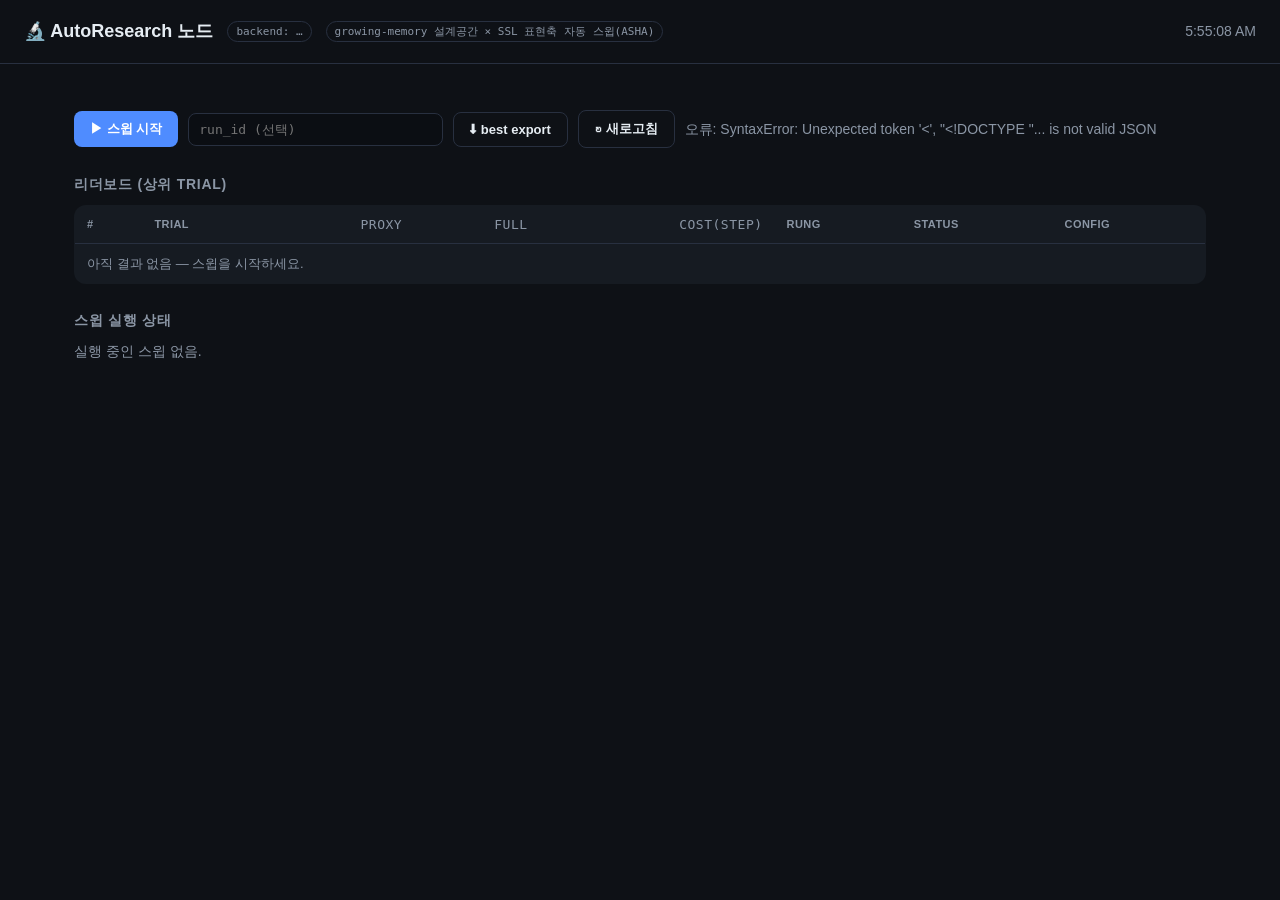
==== web/static/index.html @ ea40912c "feat: AutoResearch 노드 — Pi AI Agent 웹 서비스 + 실물 학습 백엔드 karpathy/autoresearch 원 컨셉(train.py 편집→val_bpb" ====
<!DOCTYPE html>
<html lang="ko">
<head>
<meta charset="utf-8" />
<meta name="viewport" content="width=device-width, initial-scale=1" />
<title>AutoResearch 노드 · 대시보드</title>
<style>
  :root {
    --bg:#0e1116; --panel:#161b22; --line:#283040; --ink:#e6edf3; --mut:#8b96a5;
    --accent:#4f8cff; --good:#3fb950; --warn:#d29922; --bad:#f85149;
    --mono:"SF Mono",ui-monospace,Menlo,Consolas,monospace;
  }
  *{box-sizing:border-box}
  body{margin:0;background:var(--bg);color:var(--ink);
    font:14px/1.5 -apple-system,BlinkMacSystemFont,"Segoe UI",Roboto,sans-serif}
  header{padding:18px 24px;border-bottom:1px solid var(--line);display:flex;
    align-items:center;gap:14px;flex-wrap:wrap}
  header h1{font-size:18px;margin:0;font-weight:650}
  .tag{font:11px/1 var(--mono);padding:4px 8px;border-radius:999px;border:1px solid var(--line);color:var(--mut)}
  main{padding:24px;max-width:1180px;margin:0 auto}
  .cards{display:grid;grid-template-columns:repeat(auto-fit,minmax(180px,1fr));gap:14px;margin-bottom:22px}
  .card{background:var(--panel);border:1px solid var(--line);border-radius:12px;padding:16px}
  .card .k{color:var(--mut);font-size:12px;text-transform:uppercase;letter-spacing:.04em}
  .card .v{font-size:26px;font-weight:680;margin-top:6px}
  .card .s{color:var(--mut);font:12px var(--mono);margin-top:4px;word-break:break-all}
  .bar{display:flex;gap:10px;align-items:center;margin-bottom:14px;flex-wrap:wrap}
  button{background:var(--accent);color:#fff;border:0;border-radius:8px;padding:9px 16px;
    font-weight:600;cursor:pointer;font-size:13px}
  button.ghost{background:transparent;border:1px solid var(--line);color:var(--ink)}
  button:disabled{opacity:.5;cursor:default}
  input{background:#0b0e13;border:1px solid var(--line);color:var(--ink);border-radius:8px;
    padding:8px 10px;font:13px var(--mono)}
  h2{font-size:14px;color:var(--mut);text-transform:uppercase;letter-spacing:.05em;margin:26px 0 10px}
  table{width:100%;border-collapse:collapse;background:var(--panel);border:1px solid var(--line);border-radius:12px;overflow:hidden}
  th,td{text-align:left;padding:10px 12px;border-bottom:1px solid var(--line);font-size:13px}
  th{color:var(--mut);font-weight:600;font-size:11px;text-transform:uppercase;letter-spacing:.04em}
  tr:last-child td{border-bottom:0}
  td.cfg{font:11px var(--mono);color:var(--mut);max-width:420px}
  .pill{font:11px var(--mono);padding:2px 7px;border-radius:6px;border:1px solid var(--line)}
  .pill.done{color:var(--good);border-color:#1f3d29}
  .pill.running{color:var(--warn);border-color:#3d3411}
  .pill.failed{color:var(--bad);border-color:#3d1d1c}
  .num{font:13px var(--mono);text-align:right}
  .runs{display:grid;gap:10px}
  .run{background:var(--panel);border:1px solid var(--line);border-radius:10px;padding:12px 14px}
  .run pre{margin:8px 0 0;font:11px/1.5 var(--mono);color:var(--mut);white-space:pre-wrap;max-height:120px;overflow:auto}
  .muted{color:var(--mut)}
  a{color:var(--accent)}
</style>
</head>
<body>
<header>
  <h1>🔬 AutoResearch 노드</h1>
  <span class="tag" id="backendTag">backend: …</span>
  <span class="tag">growing-memory 설계공간 × SSL 표현축 자동 스윕(ASHA)</span>
  <span class="muted" style="margin-left:auto" id="clock"></span>
</header>
<main>
  <div class="cards" id="cards"></div>

  <div class="bar">
    <button id="btnSweep">▶ 스윕 시작</button>
    <input id="runId" placeholder="run_id (선택)" size="28" />
    <button class="ghost" id="btnExport">⬇ best export</button>
    <button class="ghost" id="btnRefresh">↻ 새로고침</button>
    <span class="muted" id="msg"></span>
  </div>

  <h2>리더보드 (상위 trial)</h2>
  <table id="lbTable">
    <thead><tr>
      <th>#</th><th>trial</th><th class="num">proxy</th><th class="num">full</th>
      <th class="num">cost(step)</th><th>rung</th><th>status</th><th>config</th>
    </tr></thead>
    <tbody id="lbBody"><tr><td colspan="8" class="muted">아직 결과 없음 — 스윕을 시작하세요.</td></tr></tbody>
  </table>

  <h2>스윕 실행 상태</h2>
  <div class="runs" id="runs"><div class="muted">실행 중인 스윕 없음.</div></div>
</main>

<script>
const $ = s => document.querySelector(s);
const fmt = v => v==null ? "—" : (typeof v==="number" ? v.toFixed(4).replace(/\.?0+$/,"") : v);

async function jget(u){ const r=await fetch(u); return r.json(); }
async function jpost(u,b){ const r=await fetch(u,{method:"POST",headers:{"Content-Type":"application/json"},body:JSON.stringify(b||{})}); return r.json(); }

async function refresh(){
  try{
    const s = await jget("/api/summary");
    $("#backendTag").textContent = "backend: " + s.backend;
    const lb = s.leaderboard || {};
    const best = lb.best || {};
    $("#cards").innerHTML = [
      ["trials", lb.trials ?? 0, "scored " + (lb.scored ?? 0)],
      ["best full_score", fmt(best.full_score), best.trial_id ? ("trial " + best.trial_id) : "—"],
      ["best proxy_score", fmt(best.proxy_score), "exploration signal"],
      ["총 학습비용", (lb.total_cost_steps ?? 0).toLocaleString() + " steps", "ASHA rungs"],
      ["NAS 커밋 샤드", (s.nas?.committed_shards ?? 0), "embedded " + (s.nas?.embedded_shards ?? 0)],
    ].map(c=>`<div class="card"><div class="k">${c[0]}</div><div class="v">${c[1]}</div><div class="s">${c[2]}</div></div>`).join("");

    const d = await jget("/api/leaderboard?n=20");
    const rows = d.rows||[];
    $("#lbBody").innerHTML = rows.length ? rows.map((r,i)=>`
      <tr><td>${i+1}</td><td>${r.trial_id}</td>
      <td class="num">${fmt(r.proxy_score)}</td>
      <td class="num">${fmt(r.full_score)}</td>
      <td class="num">${(r.cost||0).toLocaleString()}</td>
      <td>${r.rung}</td>
      <td><span class="pill ${r.status}">${r.status}</span></td>
      <td class="cfg">${cfgStr(r.cfg)}</td></tr>`).join("")
      : `<tr><td colspan="8" class="muted">아직 결과 없음 — 스윕을 시작하세요.</td></tr>`;

    const rd = await jget("/api/runs");
    const runs = rd.runs||[];
    $("#runs").innerHTML = runs.length ? runs.map(r=>`
      <div class="run">
        <b>${r.run_id}</b> <span class="pill ${r.status}">${r.status}</span>
        ${r.summary ? `<span class="muted"> · best full ${fmt(r.summary.best?.full_score)} · rank_corr ${fmt(r.summary.proxy_full_rank_corr)} · gate탈락 ${r.summary.rejected_by_gate}</span>`:""}
        <pre>${(r.last_logs||[]).join("\n")||"…"}</pre>
      </div>`).join("") : `<div class="muted">실행 중인 스윕 없음.</div>`;
  }catch(e){ $("#msg").textContent = "오류: "+e; }
}
function cfgStr(c){ if(!c) return ""; const ssl=c.ssl?` ssl=${c.ssl.encoder}/${c.ssl.positive_pair}`:"";
  return `${c.base_rule}+${c.aggregation} seg=${c.segment_len} d=${c.d_model}L${c.n_layers}${ssl}`; }

$("#btnSweep").onclick = async ()=>{
  $("#btnSweep").disabled=true; $("#msg").textContent="스윕 시작 중…";
  const r = await jpost("/api/sweep",{run_id:$("#runId").value||undefined});
  $("#msg").textContent = r.started ? ("시작됨: "+r.started) : ("오류: "+(r.error||""));
  $("#btnSweep").disabled=false; refresh();
};
$("#btnExport").onclick = async ()=>{
  const r = await jpost("/api/export",{});
  $("#msg").textContent = r.export_path ? ("export → "+r.export_path) : ("오류: "+(r.error||""));
};
$("#btnRefresh").onclick = refresh;
setInterval(()=>{ $("#clock").textContent=new Date().toLocaleTimeString(); }, 1000);
setInterval(refresh, 2500);
refresh();
</script>
</body>
</html>
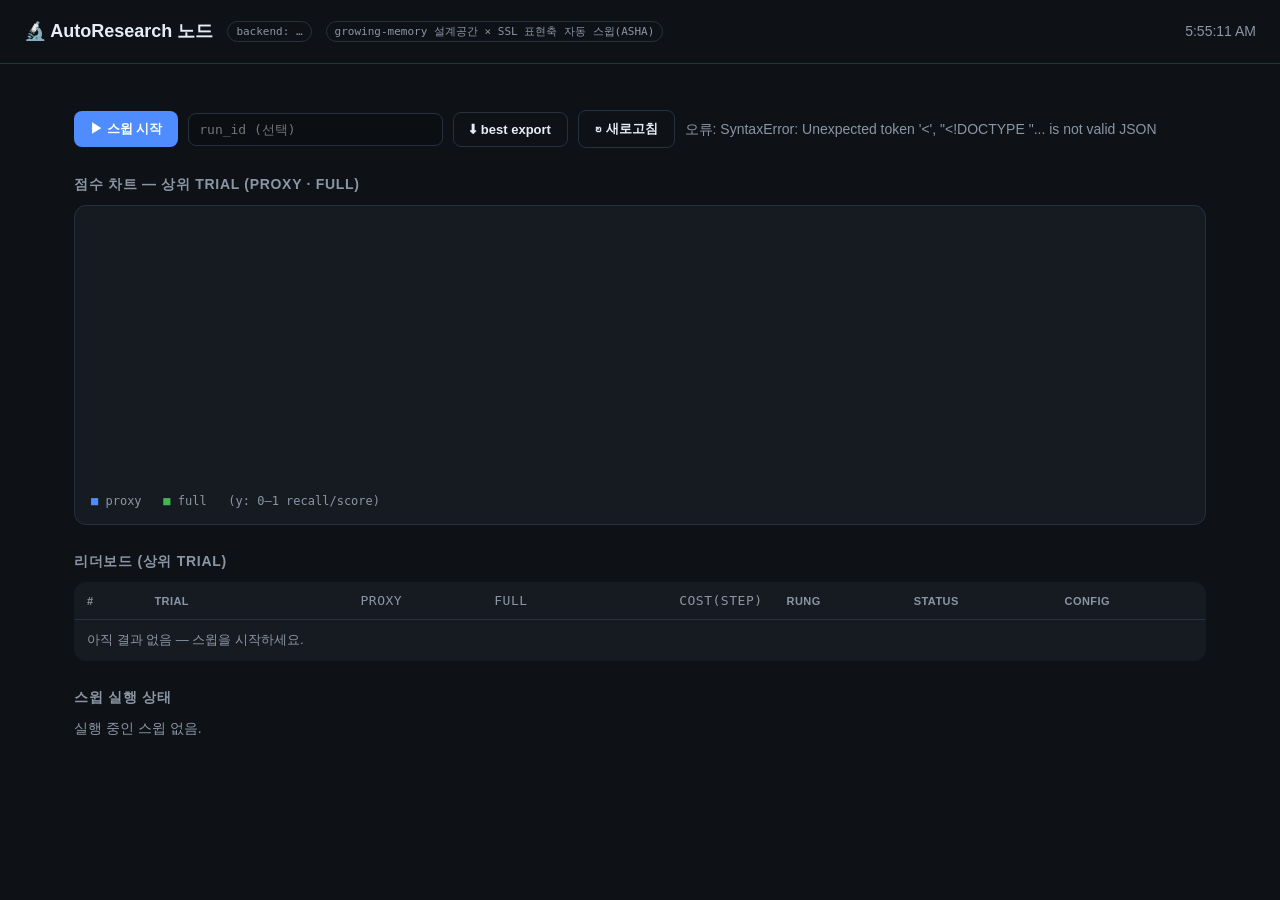
==== commit 15da997e: "feat(web): 대시보드에 점수 차트 추가 + 4090 기동 스크립트 - web/static/index.html: 상위 trial proxy/full 점수 막대 차트(canva" ====
--- a/web/static/index.html
+++ b/web/static/index.html
@@ -66,6 +66,15 @@
     <span class="muted" id="msg"></span>
   </div>
 
+  <h2>점수 차트 — 상위 trial (proxy · full)</h2>
+  <div class="card" style="overflow-x:auto">
+    <canvas id="chart" width="1100" height="260" style="max-width:100%;height:auto"></canvas>
+    <div style="margin-top:6px;font:12px var(--mono);color:var(--mut)">
+      <span style="color:var(--accent)">■</span> proxy &nbsp;
+      <span style="color:var(--good)">■</span> full &nbsp; (y: 0–1 recall/score)
+    </div>
+  </div>
+
   <h2>리더보드 (상위 trial)</h2>
   <table id="lbTable">
     <thead><tr>
@@ -102,6 +111,7 @@
 
     const d = await jget("/api/leaderboard?n=20");
     const rows = d.rows||[];
+    drawChart(rows.slice(0,12));
     $("#lbBody").innerHTML = rows.length ? rows.map((r,i)=>`
       <tr><td>${i+1}</td><td>${r.trial_id}</td>
       <td class="num">${fmt(r.proxy_score)}</td>
@@ -125,6 +135,30 @@
 function cfgStr(c){ if(!c) return ""; const ssl=c.ssl?` ssl=${c.ssl.encoder}/${c.ssl.positive_pair}`:"";
   return `${c.base_rule}+${c.aggregation} seg=${c.segment_len} d=${c.d_model}L${c.n_layers}${ssl}`; }
 
+function drawChart(rows){
+  const cv=$("#chart"); if(!cv) return; const ctx=cv.getContext("2d");
+  const W=cv.width, H=cv.height, padL=38, padB=46, padT=12, padR=8;
+  ctx.clearRect(0,0,W,H);
+  const plotH=H-padB-padT, plotW=W-padL-padR, y0=padT+plotH;
+  // 축 + 그리드 (0,0.25,0.5,0.75,1.0)
+  ctx.strokeStyle="#283040"; ctx.fillStyle="#8b96a5"; ctx.font="11px monospace"; ctx.lineWidth=1;
+  for(let g=0; g<=4; g++){ const v=g/4, y=y0-v*plotH;
+    ctx.beginPath(); ctx.moveTo(padL,y); ctx.lineTo(W-padR,y); ctx.stroke();
+    ctx.fillText(v.toFixed(2), 4, y+4); }
+  if(!rows.length){ ctx.fillText("데이터 없음 — 스윕을 시작하세요", padL+10, padT+plotH/2); return; }
+  const n=rows.length, slot=plotW/n, bw=Math.min(26, slot/2-3);
+  rows.forEach((r,i)=>{
+    const x=padL+i*slot+slot/2;
+    const p=Math.max(0,Math.min(1, r.proxy_score||0));
+    const f=Math.max(0,Math.min(1, r.full_score==null?0:r.full_score));
+    ctx.fillStyle="#4f8cff"; ctx.fillRect(x-bw-1, y0-p*plotH, bw, p*plotH);   // proxy
+    ctx.fillStyle="#3fb950"; ctx.fillRect(x+1,    y0-f*plotH, bw, f*plotH);   // full
+    ctx.save(); ctx.translate(x, y0+12); ctx.rotate(-Math.PI/6);
+    ctx.fillStyle="#8b96a5"; ctx.font="10px monospace"; ctx.textAlign="right";
+    ctx.fillText((r.cfg?r.cfg.base_rule:"")+"·"+r.trial_id, 0, 0); ctx.restore();
+  });
+}
+
 $("#btnSweep").onclick = async ()=>{
   $("#btnSweep").disabled=true; $("#msg").textContent="스윕 시작 중…";
   const r = await jpost("/api/sweep",{run_id:$("#runId").value||undefined});
